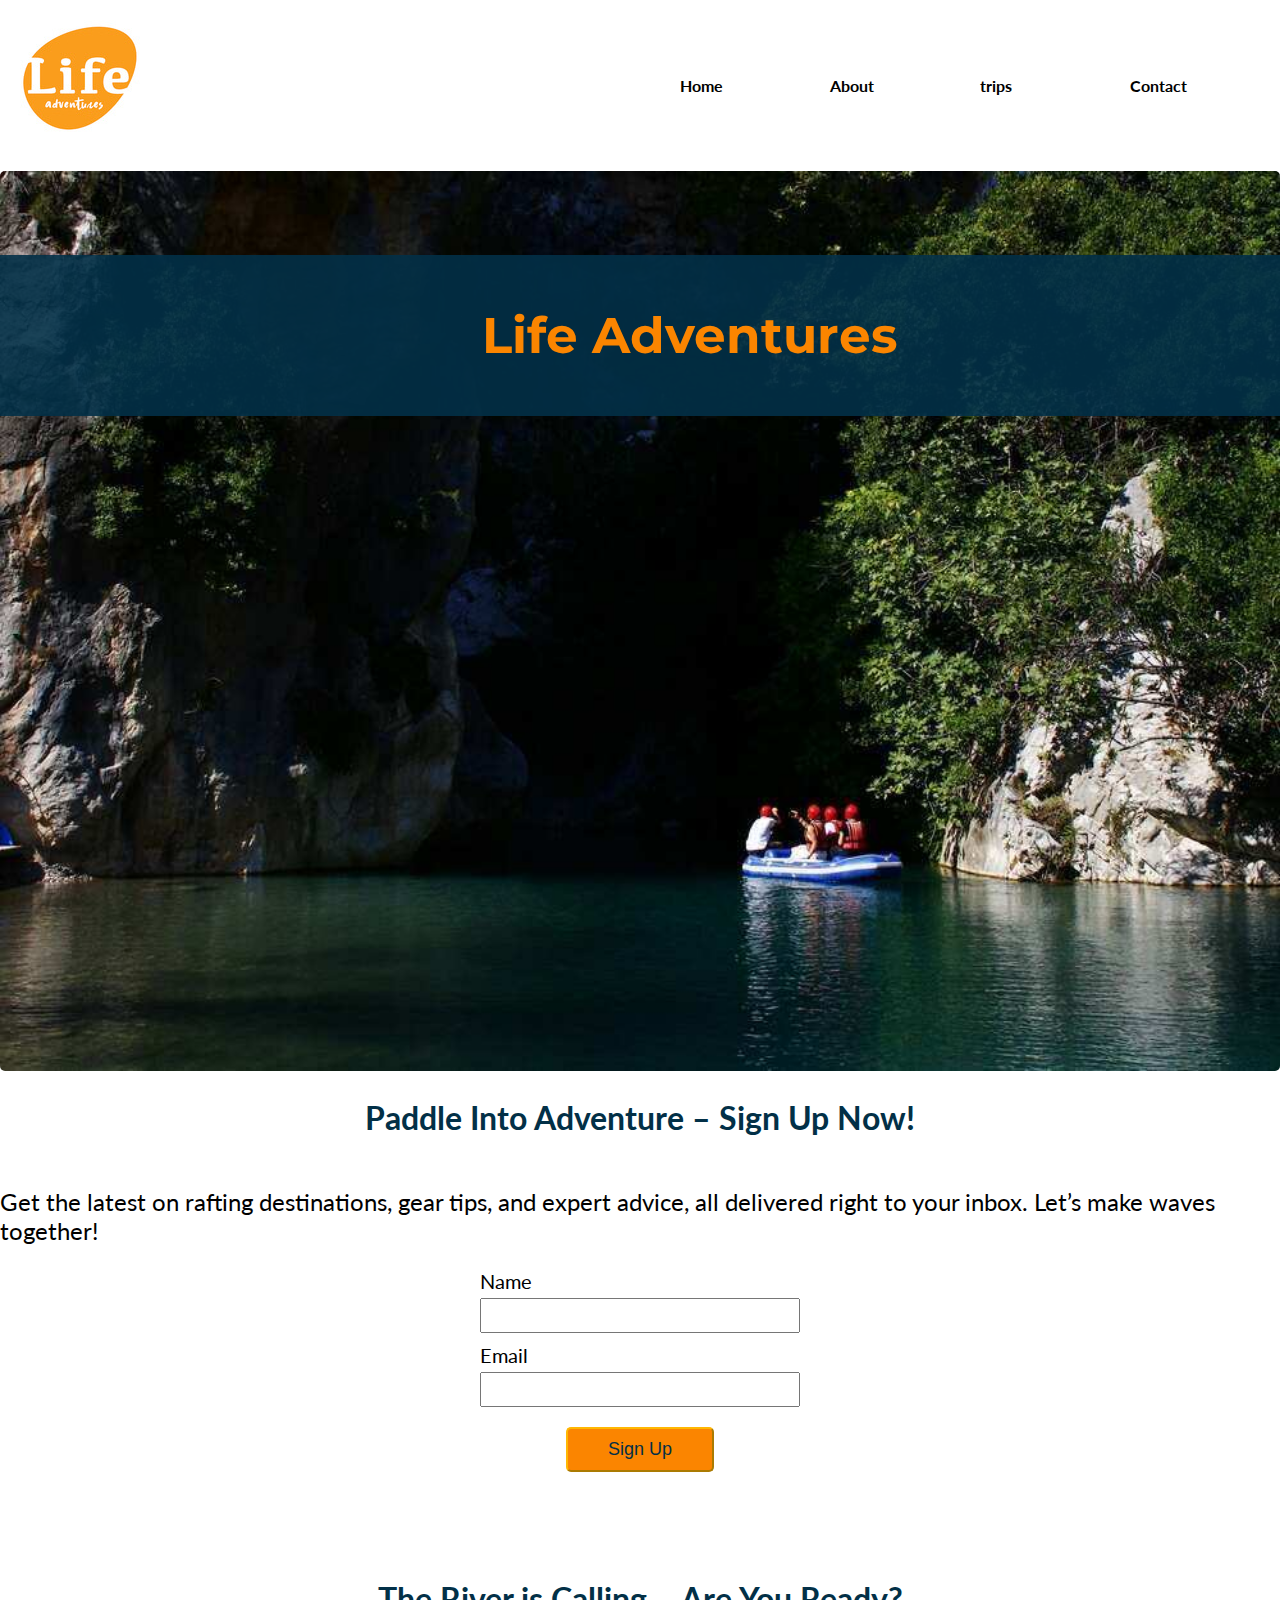
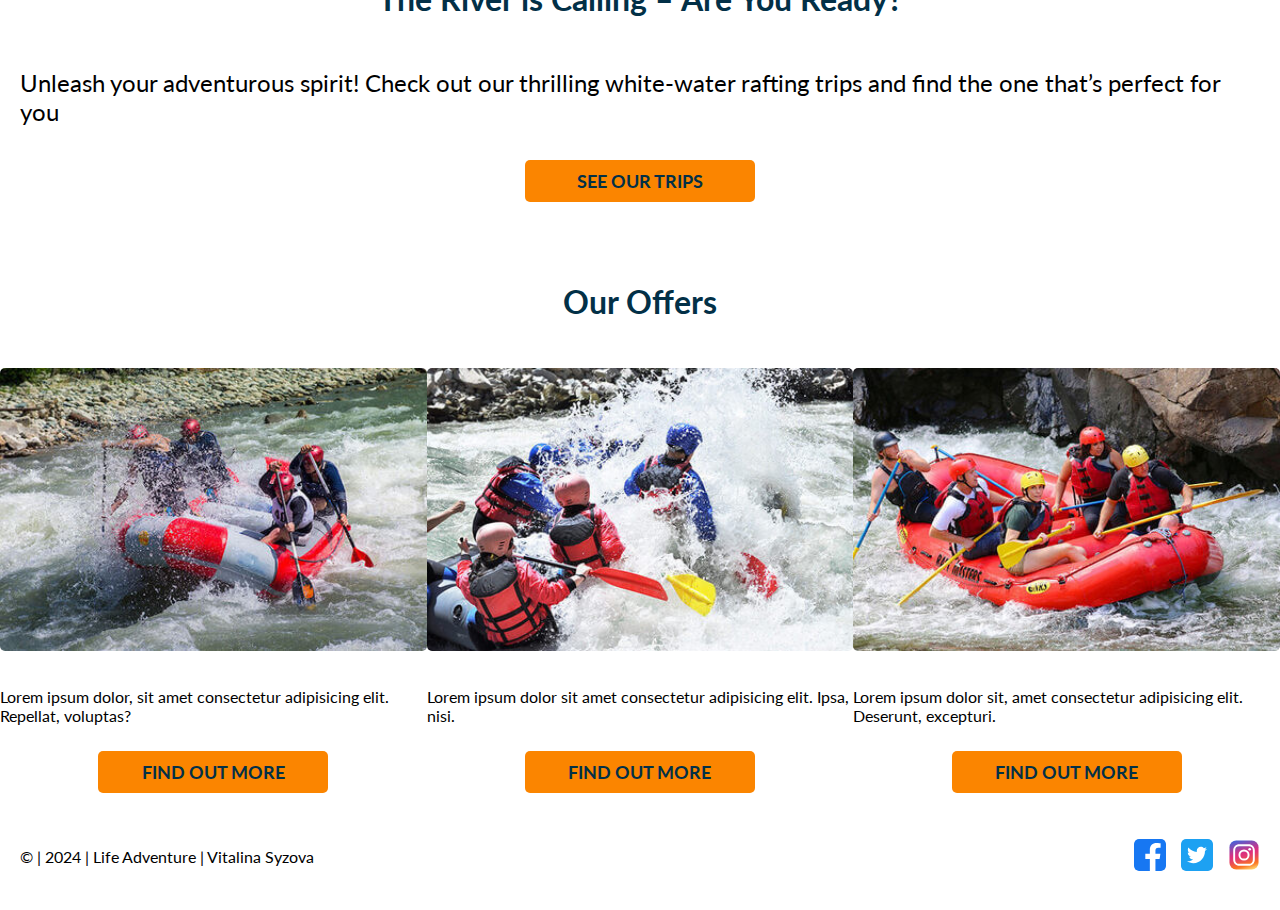
==== wwr/index.html @ 5be59875 "week 6 home & trips pages" ====
<!DOCTYPE html>
<html lang="en-US">
<head>
    <meta charset="UTF-8">
    <meta name="viewport" content="width=device-width, initial-scale=1.0">
    <title>Home page - Life Adventures</title>
    <meta name="description" content="home page | life  adventures">
    <meta name="author" content="Vitalina Syzova">
    <link rel="preconnect" href="https://fonts.googleapis.com">
    <link rel="preconnect" href="https://fonts.gstatic.com" crossorigin>
    <link href="https://fonts.googleapis.com/css2?family=Montserrat:ital,wght@0,100..900;1,100..900&display=swap" rel="stylesheet">
    <link href="https://fonts.googleapis.com/css2?family=Lato&display=swap" rel="stylesheet">
    <link rel="stylesheet" href="styles/rafting.css">
</head>
<body>
    <header>
        <div class="logo">
            <img src="images/life.jpg" alt="logo">
        </div>
        <nav>
            <ul>
                <li><a href="index.html">Home</a></li>
                <li><a href="about.html">About</a></li>
                <li><a href="trips.html">trips</a></li>
                <li><a href="contact.html">Contact</a></li>
            </ul>
        </nav>
    </header>
    <main>
        <div class="hero">
            <img class="hero-img" src="images/rafting_backgr.jpg" alt="rafting">
            <h1>Life Adventures</h1>
        </div>
      <form>
        <h2>Paddle Into Adventure – Sign Up Now!</h2>
        <p>Get the latest on rafting destinations, gear tips, and expert advice, all delivered right to your inbox. Let’s make waves together!</p>
        <div class="form-item">
            <label for="username">Name</label>
            <input type="text" id="username" name="username">
        </div>
        <div class="form-item">
            <label for="useremail">Email</label>
            <input type="text" id="useremail" name="useremail">
        </div>
        <button type="submit" class="button">Sign Up</button>
      </form>
      <div class="action">
        <h2>The River is Calling – Are You Ready?</h2>
        <p>Unleash your adventurous spirit! Check out our thrilling white-water rafting trips and find the one that’s perfect for you</p>
        <a class="button btn" href="trips.html">See Our Trips</a>
    </div>
    <h2>Our Offers</h2>
    <section id="offers" class="container">
        <div class="card">
            <img src="images/rafting_advent4.jpg" alt="half day adventure">
            <p>Lorem ipsum dolor, sit amet consectetur adipisicing elit. Repellat, voluptas?</p>
            <a href="trips.html" class="button btn">find out more</a>
        </div>
        <div class="card">
            <img src="images/rafting_advent3.jpg" alt="family adventure">
            <p>Lorem ipsum dolor sit amet consectetur adipisicing elit. Ipsa, nisi.</p>
            <a href="trips.html" class="button btn">find out more</a>
        </div>
        <div class="card">
            <img src="images/rafting_advent5.jpg" alt="whole day adventure">
            <p>Lorem ipsum dolor sit, amet consectetur adipisicing elit. Deserunt, excepturi.</p>
            <a href="trips.html" class="button btn">find out more</a>
        </div>
    </section>
    </main>
    <footer>
        <p>&copy; | 2024 | Life Adventure | Vitalina Syzova</p>
        <ul>
            <li><a href="https://www.facebook.com/"><img src="images/facebook.svg" alt="facebook logo"></a></li>
            <li><a href="https://x.com"><img src="images/twitter.svg" alt="twitter logo"></a></li>
            <li><a href="https://www.instagram.com/"><img src="images/instagram.svg" alt="instagram logo"></a></li>
        </ul>
    </footer>
</body>
</html>
---- wwr/styles/rafting.css ----
:root {
    --primary-color: #FB8500;
    --secondary-color: #023047;
    --accent1-color: #FFB703;
    --accent2-color: #219EBC;
}

body {
    font-family: 'lato', sans-serif;
    margin: 0;
    padding: 0;
    box-sizing: border-box;
}

h1 {
    text-align: center;
}

h2 {
    color: var(--secondary-color);
    font-size: 2rem;
    text-align: center;
}

a {
    text-decoration: none;
    color: black;
    font-weight: bold;
}

span {
    font-weight: 700;
}

img {
    border-radius: 5px;
}

header {
    display: grid;
    grid-template-columns: 1fr 1fr;
    align-items: center;
}

.logo img {
    margin: 20px;
    width: 120px;
    height: auto;
}

header ul {
    display: flex;
    list-style: none;
}

header ul li {
    flex: 1 1 100%;
}

 .hero {
    position: relative;
    margin: 0 auto;
    width: 100%;
    height: auto;
}

.hero-img {
    display: block;
    width: 100%;
    height: 100vh; 
}

.hero h1 {
    font-family: 'Montserrat', sans-serif;
    font-size: 50px;
    position: absolute;
    top: 50px;
    color: var(--primary-color);
    background-color: rgba(2, 48, 71, 0.9);
    display: block;
    width: 100%;
    padding: 50px;
    text-align: center;   
}

.trip-hero h1 {
    position: static;
    width: auto;
}

.action {
    display: flex;
    flex-direction: column;
    justify-content: center;
    align-items: center;
    padding: 20px;
    border-radius: 5px;
    margin-bottom: 60px;
}

.action p {
    font-size: 24px;
}

.btn {
    width: 150px;
    text-transform: uppercase;
    text-align: center;
    padding: 10px;
}

article {
    position: absolute;
    top: 500px;
    left: 15%;
    color: black;
    width: 75%;
    height: auto;
    background-color: rgba(33, 158, 188, 0.7);
    padding: 25px;
    font-size: 24px;
}

.happy-client {
    width: 500px;
    float: right;
}

section img {
    display: block;
    width: 100%;
    max-width: 600px;
    margin: 20px;
}

#history h2 {
    text-align: center;
}

#history .content {
    display: grid;
    grid-template-columns: 1fr auto 1fr; 
    gap: 20px; 
    padding: 20px;
    place-items: center;
}

#history .content p {
    font-size: 24px;
    padding: 20px;
    font-weight: 400;
    color: var(--secondary-color);
}

#history .content img {
    width: 100%;
    height: auto;
}

#adventure h2 {
    text-align: center;
}

#adventure .grid {
    display: grid;
    grid-template-columns: repeat(5, 1fr);
}

#adventure figure {
    display: flex;
    flex-direction: column;
    text-align: center;
}

#adventure figure img {
    width: 100%;
    height: auto;
}

#adventure figure figcaption {
    font-family: 'lato', sans-serif;
    font-size: 18px;
    color: var(--secondary-color);
}

.info {
    display: flex;
    justify-content: space-evenly;
    margin: 20px;
}

.column2 {
    display: flex;
    flex-direction: column;

}

form {
    margin-bottom: 60px;
    display: flex;
    flex-direction: column;
    align-items: center;
    justify-content: center;
}

form p {
    font-size: 24px;
}

fieldset {
    border: none;
}

legend {
    text-align: center;
    font-weight: 700;
    padding: 20px;
    font-size: 1.2rem;
}

label {
    display: block;
    margin-bottom: 5px;
    font-size: 20px;
}

label input[type="radio"] {
    margin-right: 10px;
}

label.radio-label,
label.checkbox-label {
    display: flex;
    align-items: center;
}

input[type="text"],
input[type="email"] {
    width: 300px;
    padding: 8px;
}

input[type="checkbox"] {
    width: 18px;
    height: 18px;
    margin-right: 10px;
    vertical-align: bottom;
}

textarea {
    display: block;
    margin: 0 auto;
    width: 80%;
    padding: 10px;
}

div {
    margin-bottom: 10px;
}

button, .button {
    display: block;
    padding: 10px 40px;
    border-radius: 5px;
    margin-top: 10px;
    border-color: var(--accent1-color);
    background-color: var(--primary-color);
    color: var(--secondary-color);
    font-size: 18px;
}

button:hover, .button:hover {
    background-color: var(--secondary-color);
    color: var(--primary-color);
    border-color: var(--accent2-color);
}

.container {
    display: grid;
    grid-template-columns: repeat(3, 1fr);
    /* gap: 15px; */
    max-width: 1920px; 
    margin: 0 auto; 
    margin-bottom: 60 px;
}

.card {
    display: flex;
    flex-direction: column;
    justify-content: center;
    align-items: center;
}

#trip-cards img {
    width: 600px;
    height: 400px;
}

.offer p {
    font-size: 20px;
}

.trip-table {
    margin: 30px auto;
    text-align: center;
    max-width: 1000px;
}

.trip-table h2 {
    margin-top: 60px;
    margin-bottom: 20px;
}

table {
    margin: 0 auto;
    width: 100%;
    border-collapse: collapse;
    margin-top: 10px;
}

th, td {
    padding: 12px 15px;
    text-align: left;
    border: 1px solid #ddd;
}

th {
    background-color: var(--secondary-color);
    color: #fff;
}

tr:nth-child(even) {
    background-color: #f9f9f9;
}

tr:hover {
    background-color: #f1f1f1;
}

td {
    color: #555;
}

footer {
    display: flex;
    justify-content: space-between;
    align-items: center;
    margin: 0 auto;
    padding: 20px;
}

footer .items {
    display: flex;
    flex-direction: row;
    align-items: center;
}

footer p {
    margin-right: 10px;
}

footer ul {
    list-style: none;
    display: flex;
    gap: 15px;
}

footer a img{
    width: 32px;
    height: 32px;
}
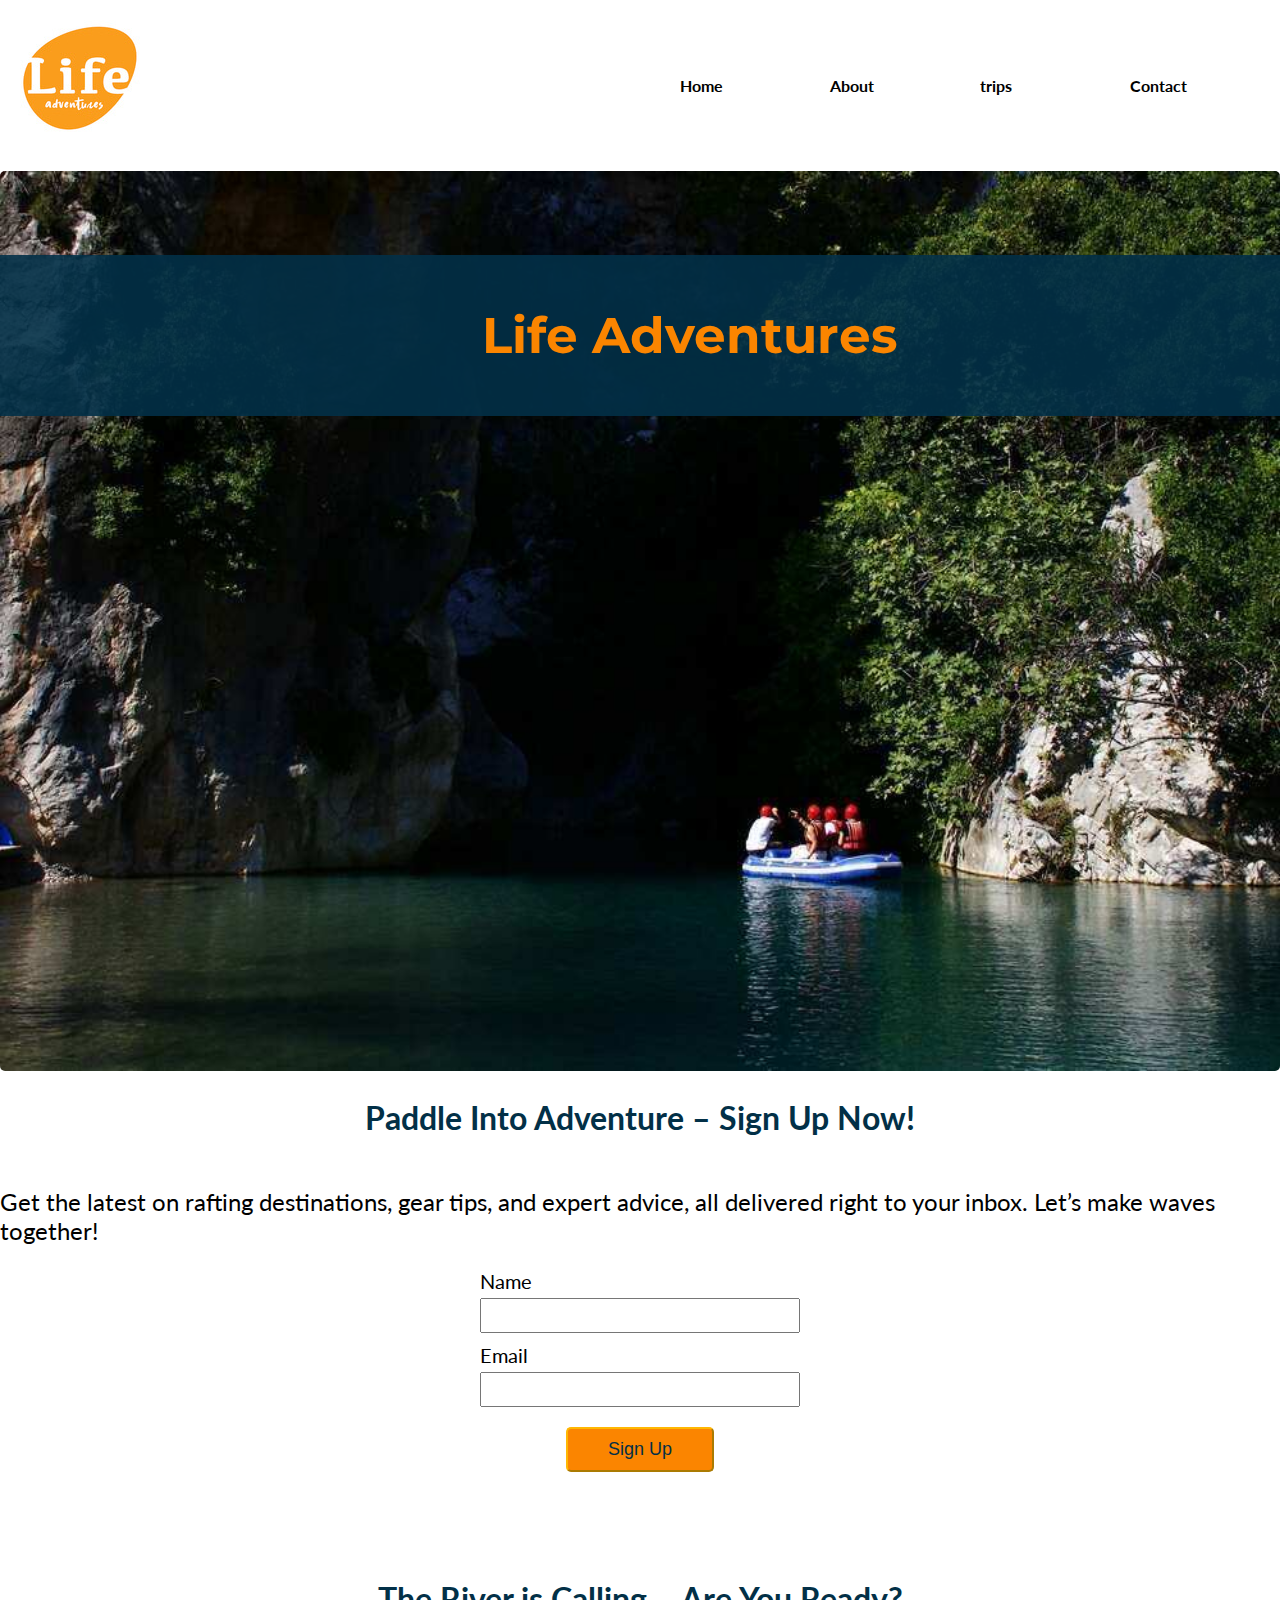
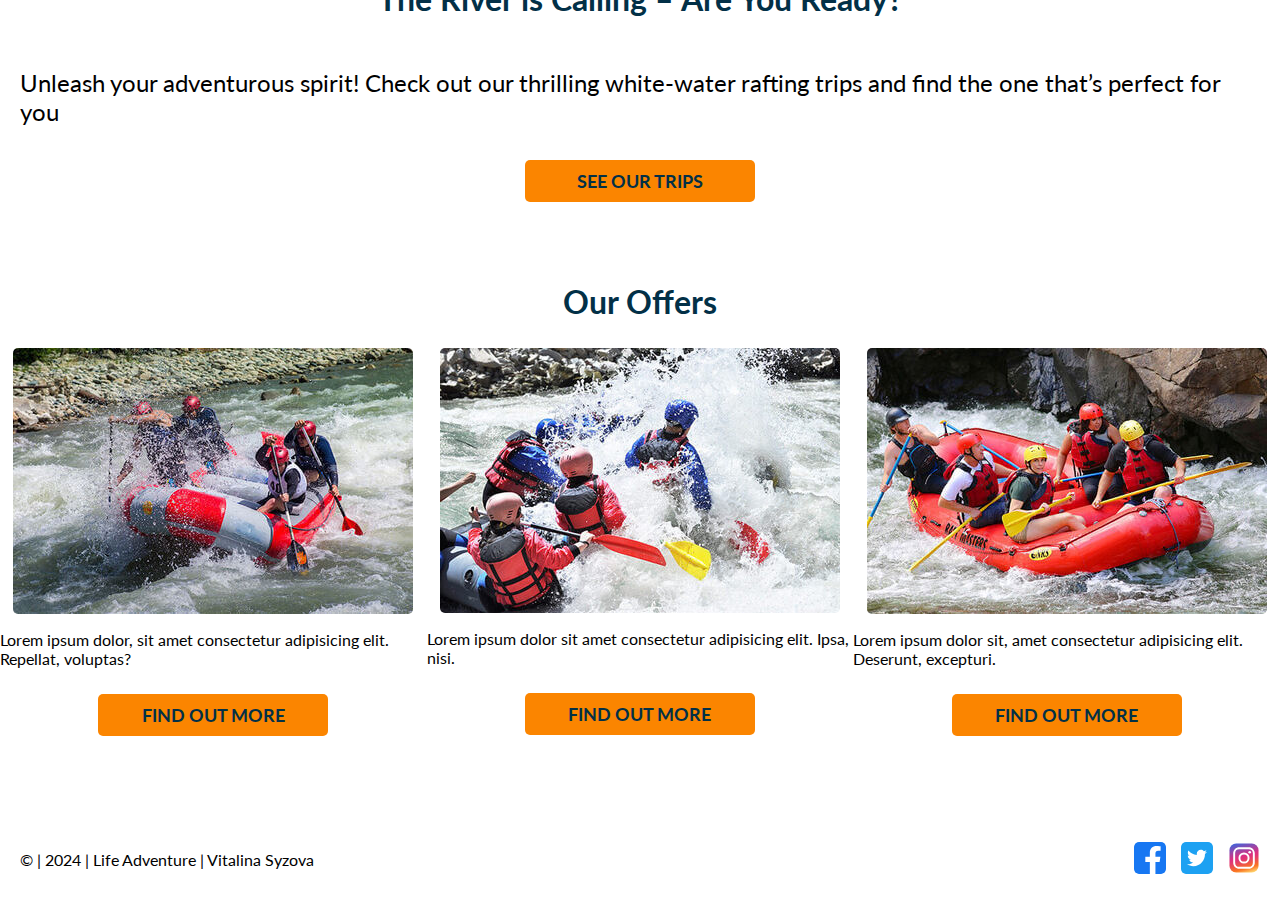
==== commit 49769dbf: "update wwr" ====
--- a/wwr/index.html
+++ b/wwr/index.html
@@ -50,7 +50,7 @@
         <a class="button btn" href="trips.html">See Our Trips</a>
     </div>
     <h2>Our Offers</h2>
-    <section id="offers" class="container">
+    <div class="container">
         <div class="card">
             <img src="images/rafting_advent4.jpg" alt="half day adventure">
             <p>Lorem ipsum dolor, sit amet consectetur adipisicing elit. Repellat, voluptas?</p>
@@ -66,7 +66,7 @@
             <p>Lorem ipsum dolor sit, amet consectetur adipisicing elit. Deserunt, excepturi.</p>
             <a href="trips.html" class="button btn">find out more</a>
         </div>
-    </section>
+    </div>
     </main>
     <footer>
         <p>&copy; | 2024 | Life Adventure | Vitalina Syzova</p>
--- a/wwr/styles/rafting.css
+++ b/wwr/styles/rafting.css
@@ -281,7 +281,7 @@
     /* gap: 15px; */
     max-width: 1920px; 
     margin: 0 auto; 
-    margin-bottom: 60 px;
+    margin-bottom: 60px;
 }
 
 .card {
